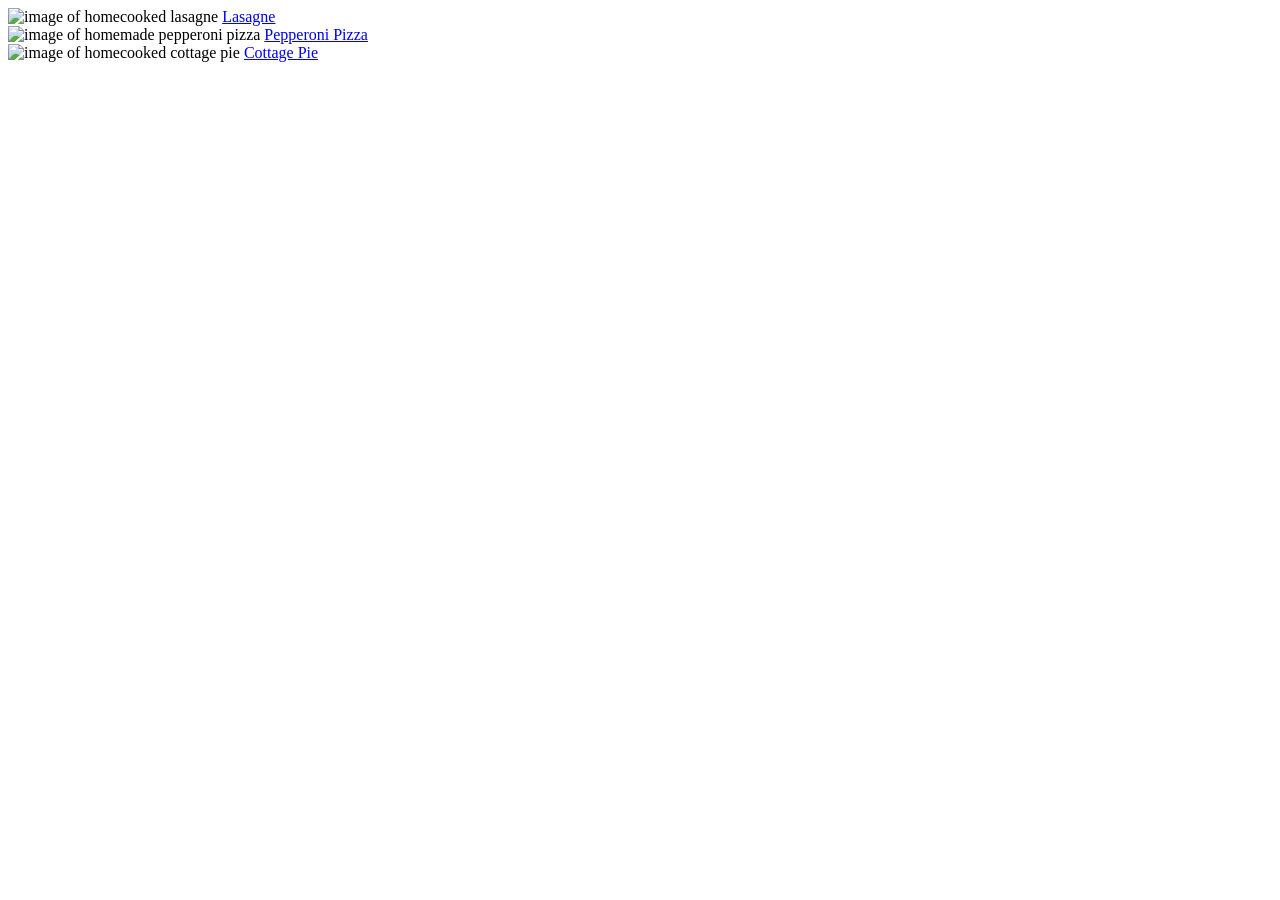
==== index.html @ e8877c65 "Initial steps. added basic html structure with links to all pages" ====
<!DOCTYPE html>
<html lang="en">
<head>
    <meta charset="UTF-8">
    <meta http-equiv="X-UA-Compatible" content="IE=edge">
    <meta name="viewport" content="width=device-width, initial-scale=1.0">
    <title>Odins-Recipes</title>
</head>
<body>

    <main id="recipe_list">
        <div class="recipes">
            <img src="./images/lasagne.jpg" width="300" height="auto" alt="image of homecooked lasagne">
            <a href="./recipes/lasagne.html">Lasagne</a>
        </div>
        <div class="recipes">
            <img src="./images/pepperoniPizza.jpg" width="300" height="auto" alt="image of homemade pepperoni pizza">
            <a href="./recipes/pepperonipizza.html">Pepperoni Pizza</a>
        </div>
        <div class="recipes">
            <img src="./images/cottagePie.jpg" width="300" height="auto" alt="image of homecooked cottage pie">
            <a href="./recipes/cottagepie.html">Cottage Pie</a>
        </div>
    </main>
</body>
</html>
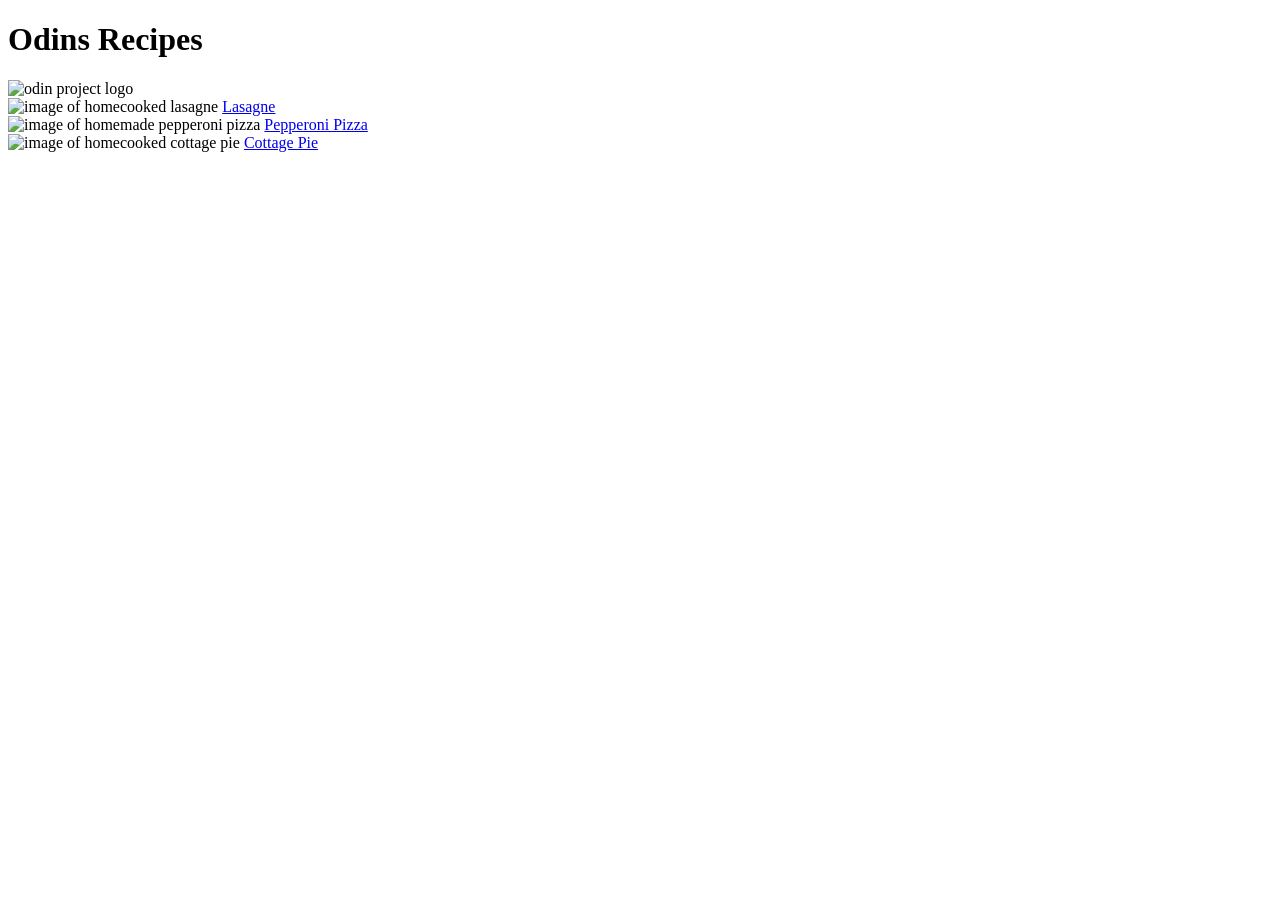
==== commit 6b665296: "corrected first version" ====
--- a/index.html
+++ b/index.html
@@ -7,7 +7,10 @@
     <title>Odins-Recipes</title>
 </head>
 <body>
-
+    <header>
+        <h1>Odins Recipes</h1>
+        <img src="./images/odinLogo.png" height="100" width="auto" alt="odin project logo">
+    </header>
     <main id="recipe_list">
         <div class="recipes">
             <img src="./images/lasagne.jpg" width="300" height="auto" alt="image of homecooked lasagne">
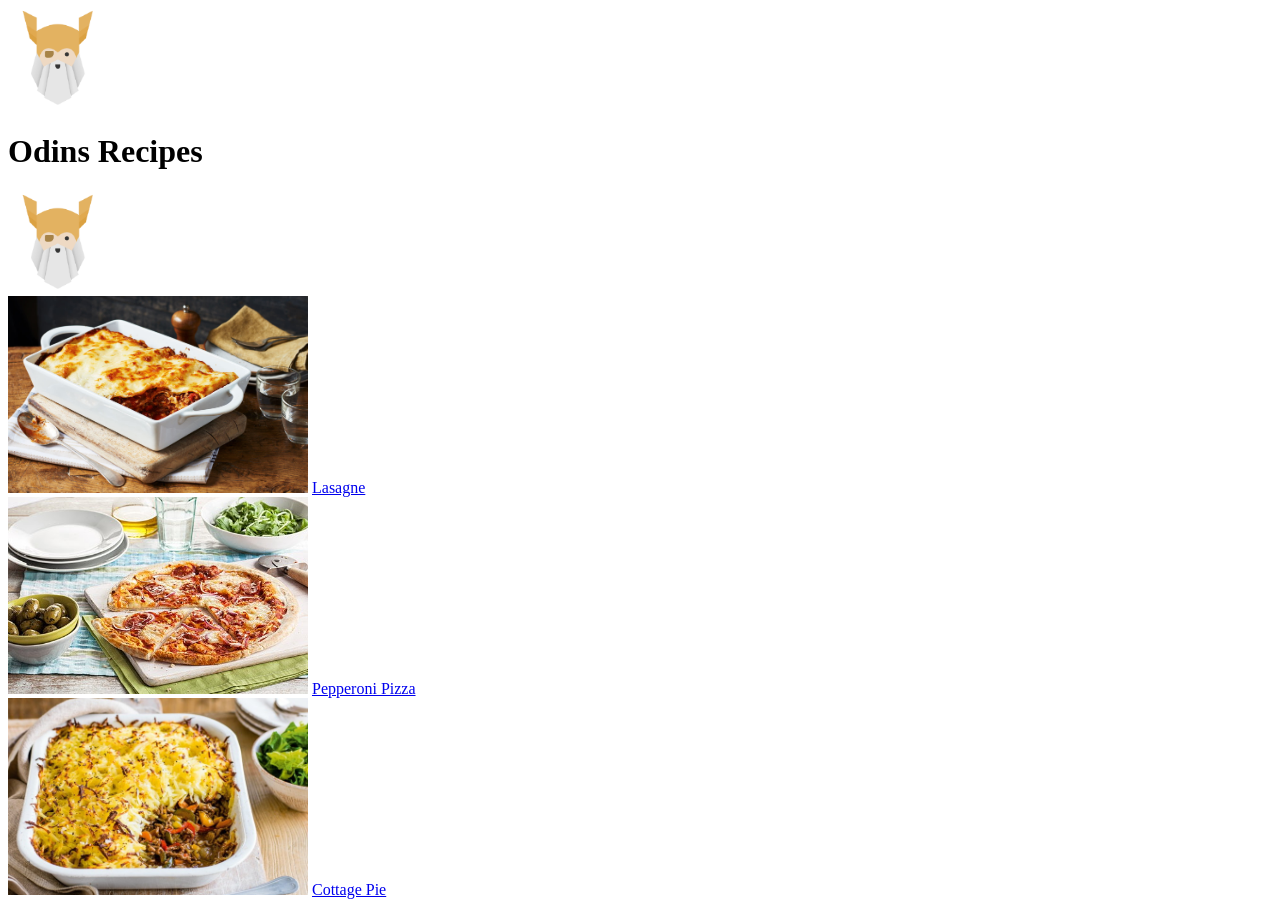
==== commit 16aff4f9: "Added extra header to be hidden in css for layout" ====
--- a/index.html
+++ b/index.html
@@ -4,25 +4,32 @@
     <meta charset="UTF-8">
     <meta http-equiv="X-UA-Compatible" content="IE=edge">
     <meta name="viewport" content="width=device-width, initial-scale=1.0">
+    <link rel="preconnect" href="https://fonts.googleapis.com">
+    <link rel="preconnect" href="https://fonts.gstatic.com" crossorigin>
+    <link href="https://fonts.googleapis.com/css2?family=Amatic+SC:wght@700&display=swap" rel="stylesheet">
+    <link href="./styles/style.css" rel="stylesheet">
     <title>Odins-Recipes</title>
 </head>
 <body>
     <header>
-        <h1>Odins Recipes</h1>
-        <img src="./images/odinLogo.png" height="100" width="auto" alt="odin project logo">
-    </header>
+        <img class="invisible" src="./images/odinLogo.png" height="100" width="auto" alt="odin project logo">
+        <h1 id="homepage-title">Odins Recipes</h1>
+        <a href="./index.html">
+            <img src="./images/odinLogo.png" height="100" width="auto" alt="odin project logo">
+        </a>
+        </header>
     <main id="recipe_list">
         <div class="recipes">
-            <img src="./images/lasagne.jpg" width="300" height="auto" alt="image of homecooked lasagne">
-            <a href="./recipes/lasagne.html">Lasagne</a>
+            <img class="homepage_recipe_img" src="./images/lasagne.jpg" width="300" height="auto" alt="image of homecooked lasagne">
+            <a class="recipe_links" href="./recipes/lasagne.html">Lasagne</a>
         </div>
         <div class="recipes">
-            <img src="./images/pepperoniPizza.jpg" width="300" height="auto" alt="image of homemade pepperoni pizza">
-            <a href="./recipes/pepperonipizza.html">Pepperoni Pizza</a>
+            <img class="homepage_recipe_img" src="./images/pepperoniPizza.jpg" width="300" height="auto" alt="image of homemade pepperoni pizza">
+            <a class="recipe_links" href="./recipes/pepperonipizza.html">Pepperoni Pizza</a>
         </div>
         <div class="recipes">
-            <img src="./images/cottagePie.jpg" width="300" height="auto" alt="image of homecooked cottage pie">
-            <a href="./recipes/cottagepie.html">Cottage Pie</a>
+            <img class="homepage_recipe_img" src="./images/cottagePie.jpg" width="300" height="auto" alt="image of homecooked cottage pie">
+            <a class="recipe_links" href="./recipes/cottagepie.html">Cottage Pie</a>
         </div>
     </main>
 </body>
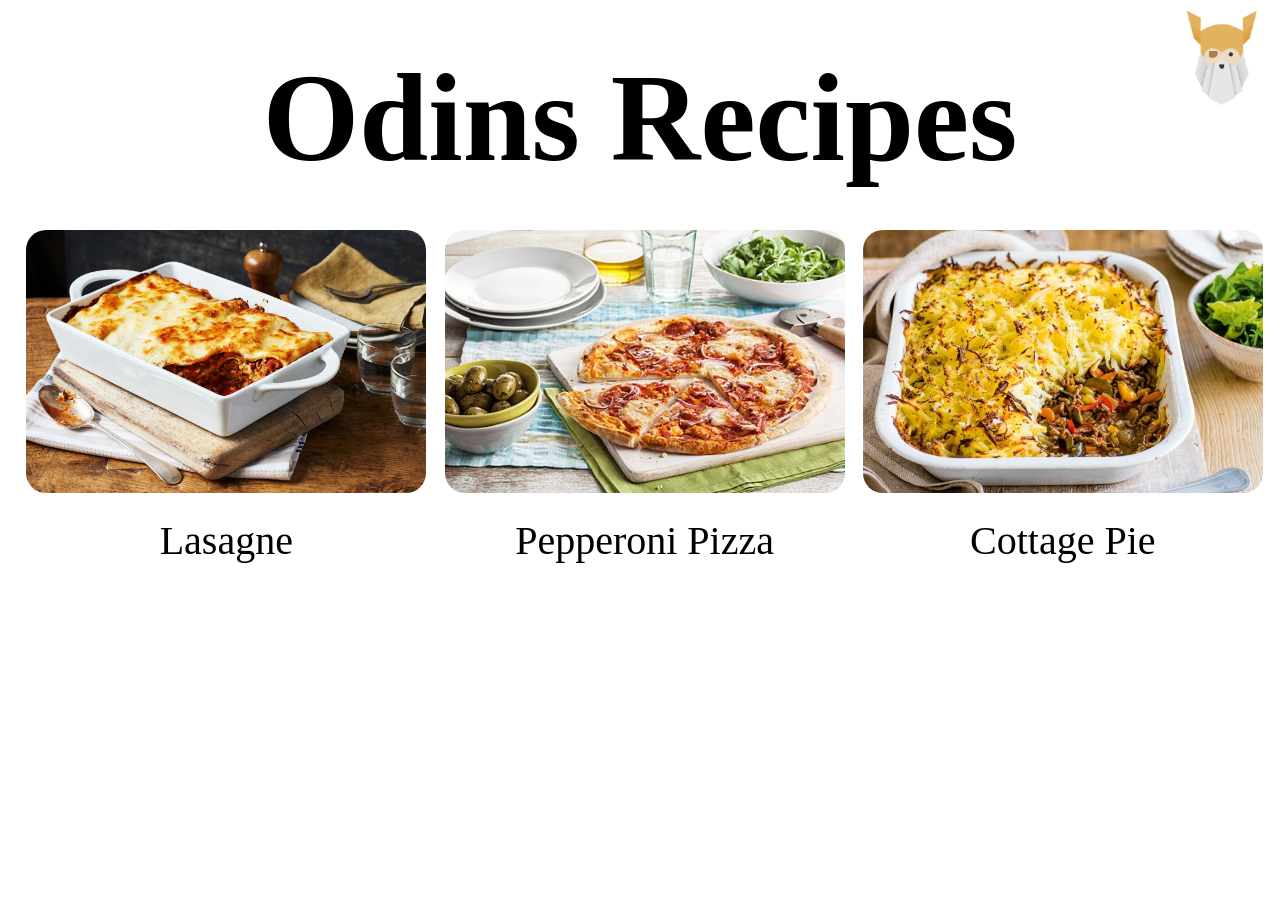
==== commit d3c64ccc: "changing links to encompass containers for recipes" ====
--- a/index.html
+++ b/index.html
@@ -19,18 +19,24 @@
         </a>
         </header>
     <main id="recipe_list">
-        <div class="recipes">
-            <img class="homepage_recipe_img" src="./images/lasagne.jpg" width="300" height="auto" alt="image of homecooked lasagne">
-            <a class="recipe_links" href="./recipes/lasagne.html">Lasagne</a>
-        </div>
-        <div class="recipes">
-            <img class="homepage_recipe_img" src="./images/pepperoniPizza.jpg" width="300" height="auto" alt="image of homemade pepperoni pizza">
-            <a class="recipe_links" href="./recipes/pepperonipizza.html">Pepperoni Pizza</a>
-        </div>
-        <div class="recipes">
-            <img class="homepage_recipe_img" src="./images/cottagePie.jpg" width="300" height="auto" alt="image of homecooked cottage pie">
-            <a class="recipe_links" href="./recipes/cottagepie.html">Cottage Pie</a>
-        </div>
+        <a href="./recipes/lasagne.html">
+            <div class="recipes">
+                <img class="homepage_recipe_img" src="./images/lasagne.jpg" width="300" height="auto" alt="image of homecooked lasagne">
+                <a class="recipe_links" href="./recipes/lasagne.html">Lasagne</a>
+            </div>
+        </a>
+        <a href="./recipes/pepperonipizza.html">
+            <div class="recipes">
+                <img class="homepage_recipe_img" src="./images/pepperoniPizza.jpg" width="300" height="auto" alt="image of homemade pepperoni pizza">
+                <a class="recipe_links" href="./recipes/pepperonipizza.html">Pepperoni Pizza</a>
+            </div>
+        </a>
+        <a href="./recipes/cottagepie.html">
+            <div class="recipes">
+                <img class="homepage_recipe_img" src="./images/cottagePie.jpg" width="300" height="auto" alt="image of homecooked cottage pie">
+                <a class="recipe_links" href="./recipes/cottagepie.html">Cottage Pie</a>
+            </div>
+        </a>
     </main>
 </body>
 </html>
--- a/styles/style.css
+++ b/styles/style.css
@@ -0,0 +1,54 @@
+* {
+    box-sizing: border-box;
+}
+
+.invisible {
+    visibility: hidden;
+}
+
+header {
+    display: flex;
+    flex-direction: row;
+    justify-content: space-between;
+    font-family: amatic sc;
+    font-size: 62px;
+}
+
+#homepage-title {
+    margin: 40px;
+}
+
+#recipe_list {
+    display: flex;
+    flex-direction: row;
+    justify-content: space-evenly;
+}
+
+.recipes {
+    display: flex;
+    flex-direction: column;
+    align-items: center;
+}
+
+.recipes:hover {
+    box-shadow: 5px 5px 0 #fec445;
+}
+
+.recipes:hover .recipe_links {
+    font-size: 3.5rem;
+}
+
+.homepage_recipe_img {
+    border-radius: 20px;
+    margin-bottom: 20px;
+    width: 400px;
+    height: auto;
+}
+
+.recipe_links {
+    color: black;
+    text-decoration: none;
+    font-family: amatic sc;
+    font-size: 2.5rem;
+    transition: all 0.25s;
+}
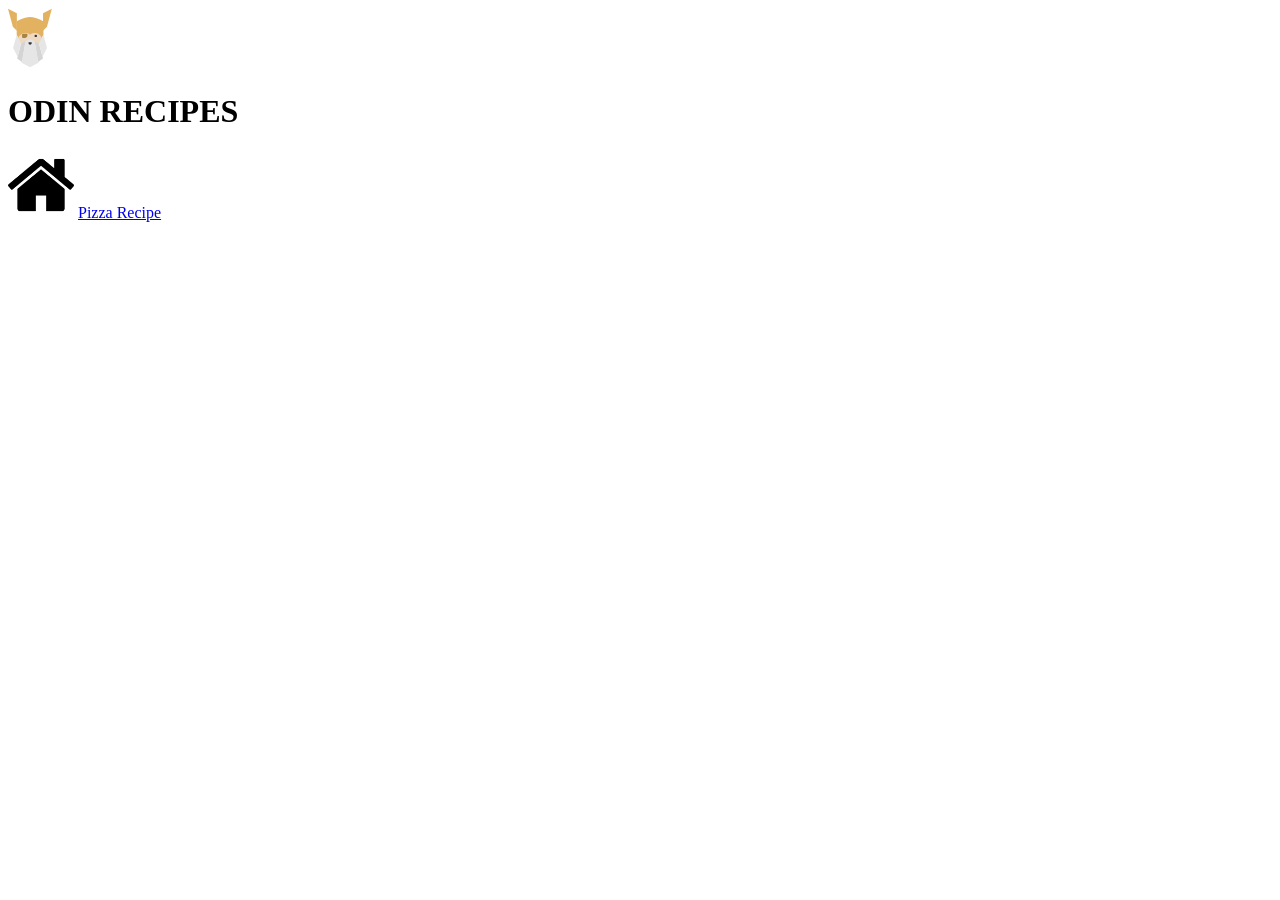
==== commit e1d1df2c: "Created home and pizza recipes page added odin logo, home and pizza logo to images folder, finished " ====
--- a/index.html
+++ b/index.html
@@ -1,42 +1,15 @@
 <!DOCTYPE html>
 <html lang="en">
-<head>
-    <meta charset="UTF-8">
-    <meta http-equiv="X-UA-Compatible" content="IE=edge">
-    <meta name="viewport" content="width=device-width, initial-scale=1.0">
-    <link rel="preconnect" href="https://fonts.googleapis.com">
-    <link rel="preconnect" href="https://fonts.gstatic.com" crossorigin>
-    <link href="https://fonts.googleapis.com/css2?family=Amatic+SC:wght@700&display=swap" rel="stylesheet">
-    <link href="./styles/style.css" rel="stylesheet">
-    <title>Odins-Recipes</title>
-</head>
-<body>
-    <header>
-        <img class="invisible" src="./images/odinLogo.png" height="100" width="auto" alt="odin project logo">
-        <h1 id="homepage-title">Odins Recipes</h1>
-        <a href="./index.html">
-            <img src="./images/odinLogo.png" height="100" width="auto" alt="odin project logo">
-        </a>
-        </header>
-    <main id="recipe_list">
-        <a href="./recipes/lasagne.html">
-            <div class="recipes">
-                <img class="homepage_recipe_img" src="./images/lasagne.jpg" width="300" height="auto" alt="image of homecooked lasagne">
-                <a class="recipe_links" href="./recipes/lasagne.html">Lasagne</a>
-            </div>
-        </a>
-        <a href="./recipes/pepperonipizza.html">
-            <div class="recipes">
-                <img class="homepage_recipe_img" src="./images/pepperoniPizza.jpg" width="300" height="auto" alt="image of homemade pepperoni pizza">
-                <a class="recipe_links" href="./recipes/pepperonipizza.html">Pepperoni Pizza</a>
-            </div>
-        </a>
-        <a href="./recipes/cottagepie.html">
-            <div class="recipes">
-                <img class="homepage_recipe_img" src="./images/cottagePie.jpg" width="300" height="auto" alt="image of homecooked cottage pie">
-                <a class="recipe_links" href="./recipes/cottagepie.html">Cottage Pie</a>
-            </div>
-        </a>
-    </main>
-</body>
+    <head>
+        <meta charset="utf-8">
+        <meta name="viewport" content="width=device-width, initial-scale=1.0">
+        <title>Odin Recipes</title>
+    </head>
+
+    <body>
+        <img src="./images/odin-icon-22b41941.svg" alt="Odin Project Logo" width="44px" height="60px">
+        <h1>ODIN RECIPES</h1>
+        <a href="../index.html"><img src="./images/home.png" alt="home icon" width="66px" height="66px"></a>
+        <a href="./recipes/pizza.html">Pizza Recipe</a>
+        </body>
 </html>
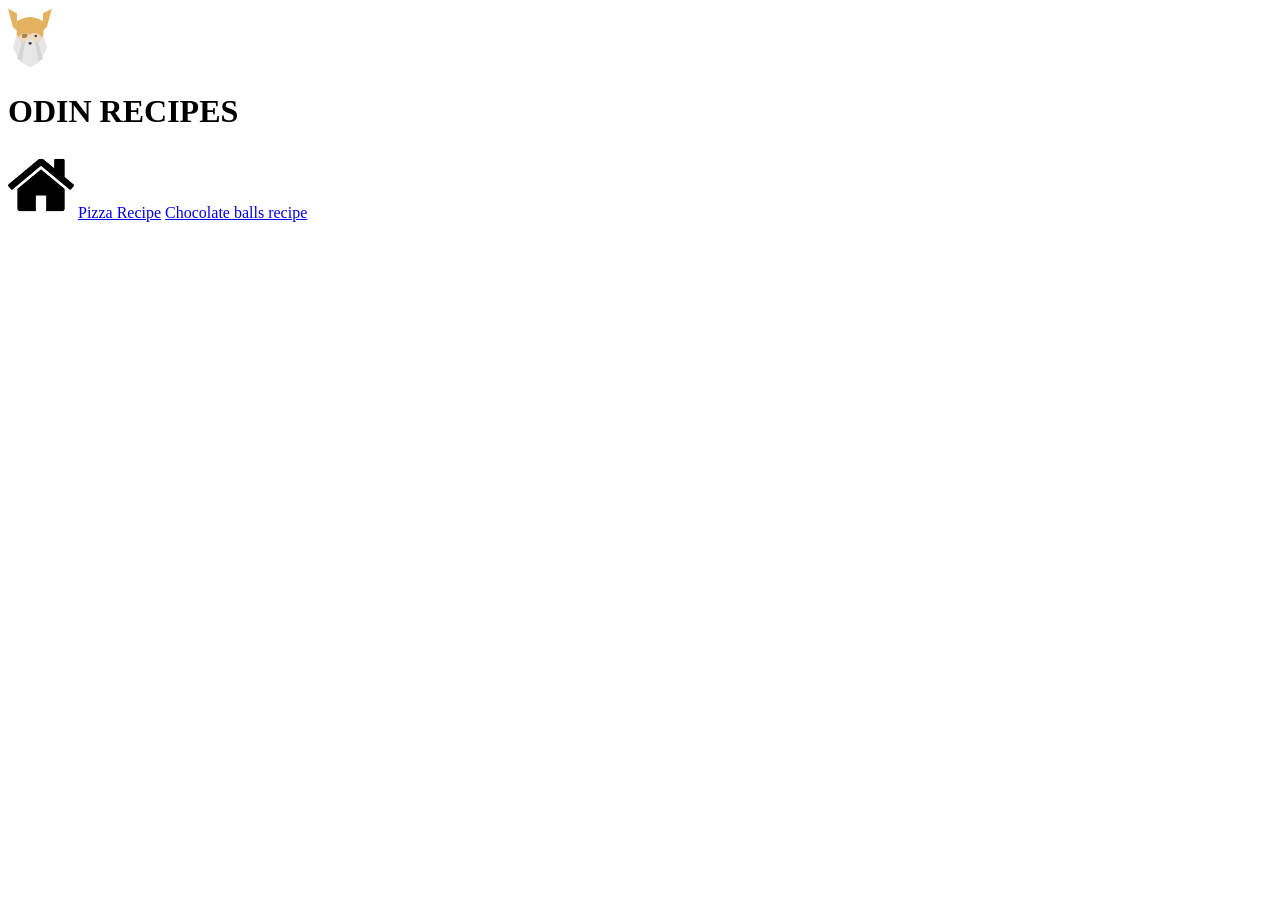
==== commit 2271b2de: "Added chocolate balls page, images and alter pizza I added the complete chocolate balls pages reflec" ====
--- a/index.html
+++ b/index.html
@@ -11,5 +11,6 @@
         <h1>ODIN RECIPES</h1>
         <a href="../index.html"><img src="./images/home.png" alt="home icon" width="66px" height="66px"></a>
         <a href="./recipes/pizza.html">Pizza Recipe</a>
+        <a href="./recipes/chocolate_balls.html">Chocolate balls recipe</a>
         </body>
 </html>
